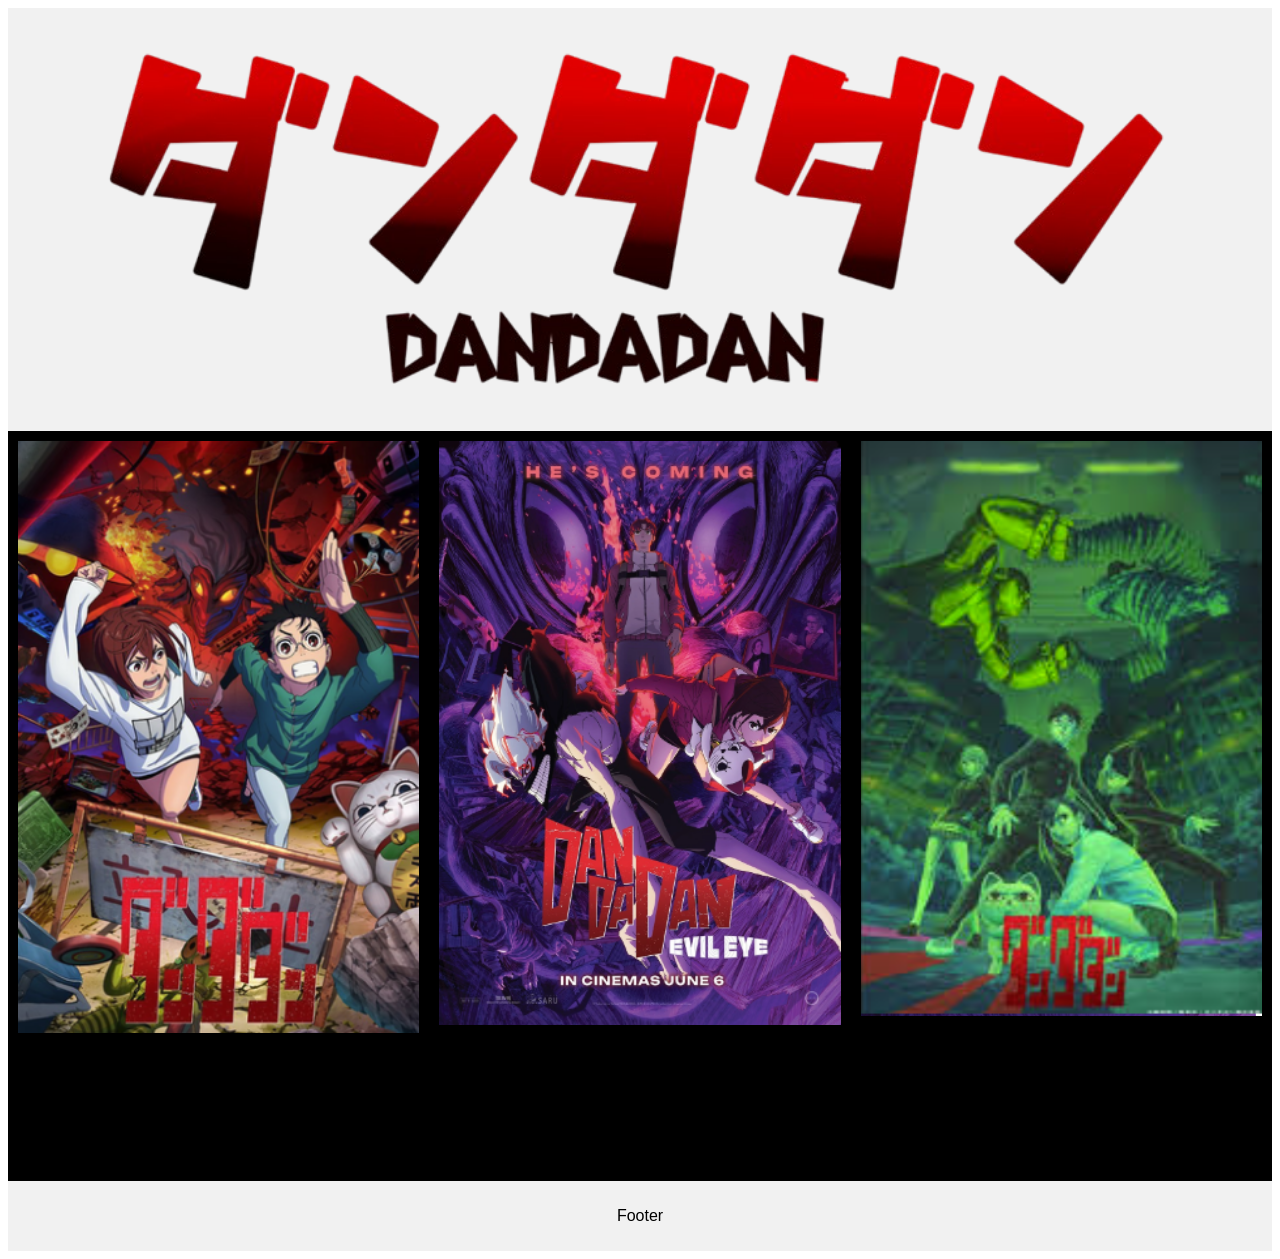
==== site_anime/index.html @ 958593c6 "hrthjsrty" ====
<!DOCTYPE html>
<html lang="pt-br">
    <head>
        <title>Dan dan dan</title>
        <meta charset="utf-8">
        <meta name="viewport" content="width=device-width, initial-scale=1">
        <!--Link com a folha de estilo-->
        <link href="estilo.css" rel="stylesheet"> 
    </head>
    <body>
        <header>
            <img src="imgs/logo-sf.png" width="100%" >
        </header>

        <div class="row">
        <div class="column">
            <a href="http://www.netflix.com.br" target="_blank" >
                <img src="imgs/temporada1.png" alt="1a temporada"></a>
        </div>
        <div class="column"><a href="http://www.netflix.com.br" target="_blank"><img src="imgs/temporada2.png" alt="2a temporada"></a></div>
        <div class="column"><a href="http://www.netflix.com.br" target="_blank"><img src="imgs/temporada3.png" alt="3a temporada"></a></div>
        </div>

        <footer>
        <p>Footer</p>
        </footer>
    </body>
</html>
---- site_anime/estilo.css ----
* {
  box-sizing: border-box;
}

body {
  font-family: Arial, Helvetica, sans-serif;
}

/* Style the header */
header {
  background-color: #f1f1f1;
  padding: 30px;
  text-align: center;
  font-size: 35px;
}

/* Create three equal columns that floats next to each other */
.column {
  float: left;
  width: 33.33%;
  padding: 10px;
  height: 750px; /* Should be removed. Only for demonstration */
  background-color: black;
}
.column img{
  width: 100%;
  height: auto;
}

/* Clear floats after the columns */
.row:after {
  content: "";
  display: table;
  clear: both;
}

/* Style the footer */
footer {
  background-color: #f1f1f1;
  padding: 10px;
  text-align: center;
}

/* Responsive layout - makes the three columns stack on top of each other instead of next to each other */
@media (max-width: 600px) {
  .column {
    width: 100%;
  }
}
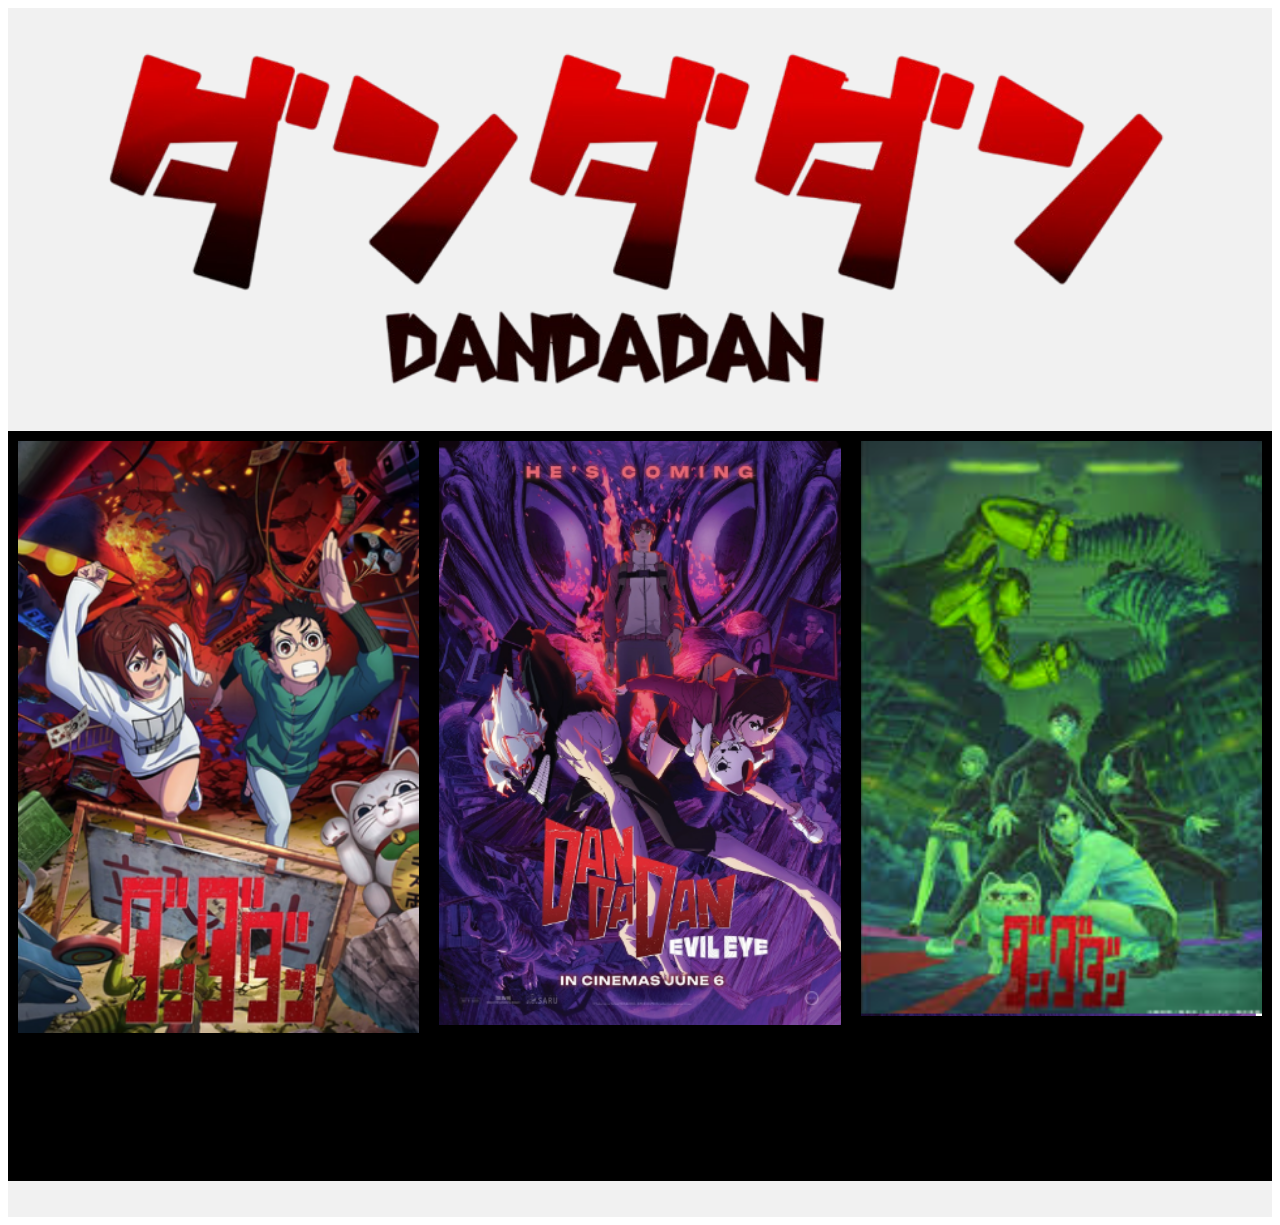
==== commit c28c74fb: "html" ====
--- a/site_anime/index.html
+++ b/site_anime/index.html
@@ -22,7 +22,7 @@
         </div>
 
         <footer>
-        <p>Footer</p>
+        <p></p>
         </footer>
     </body>
 </html>
